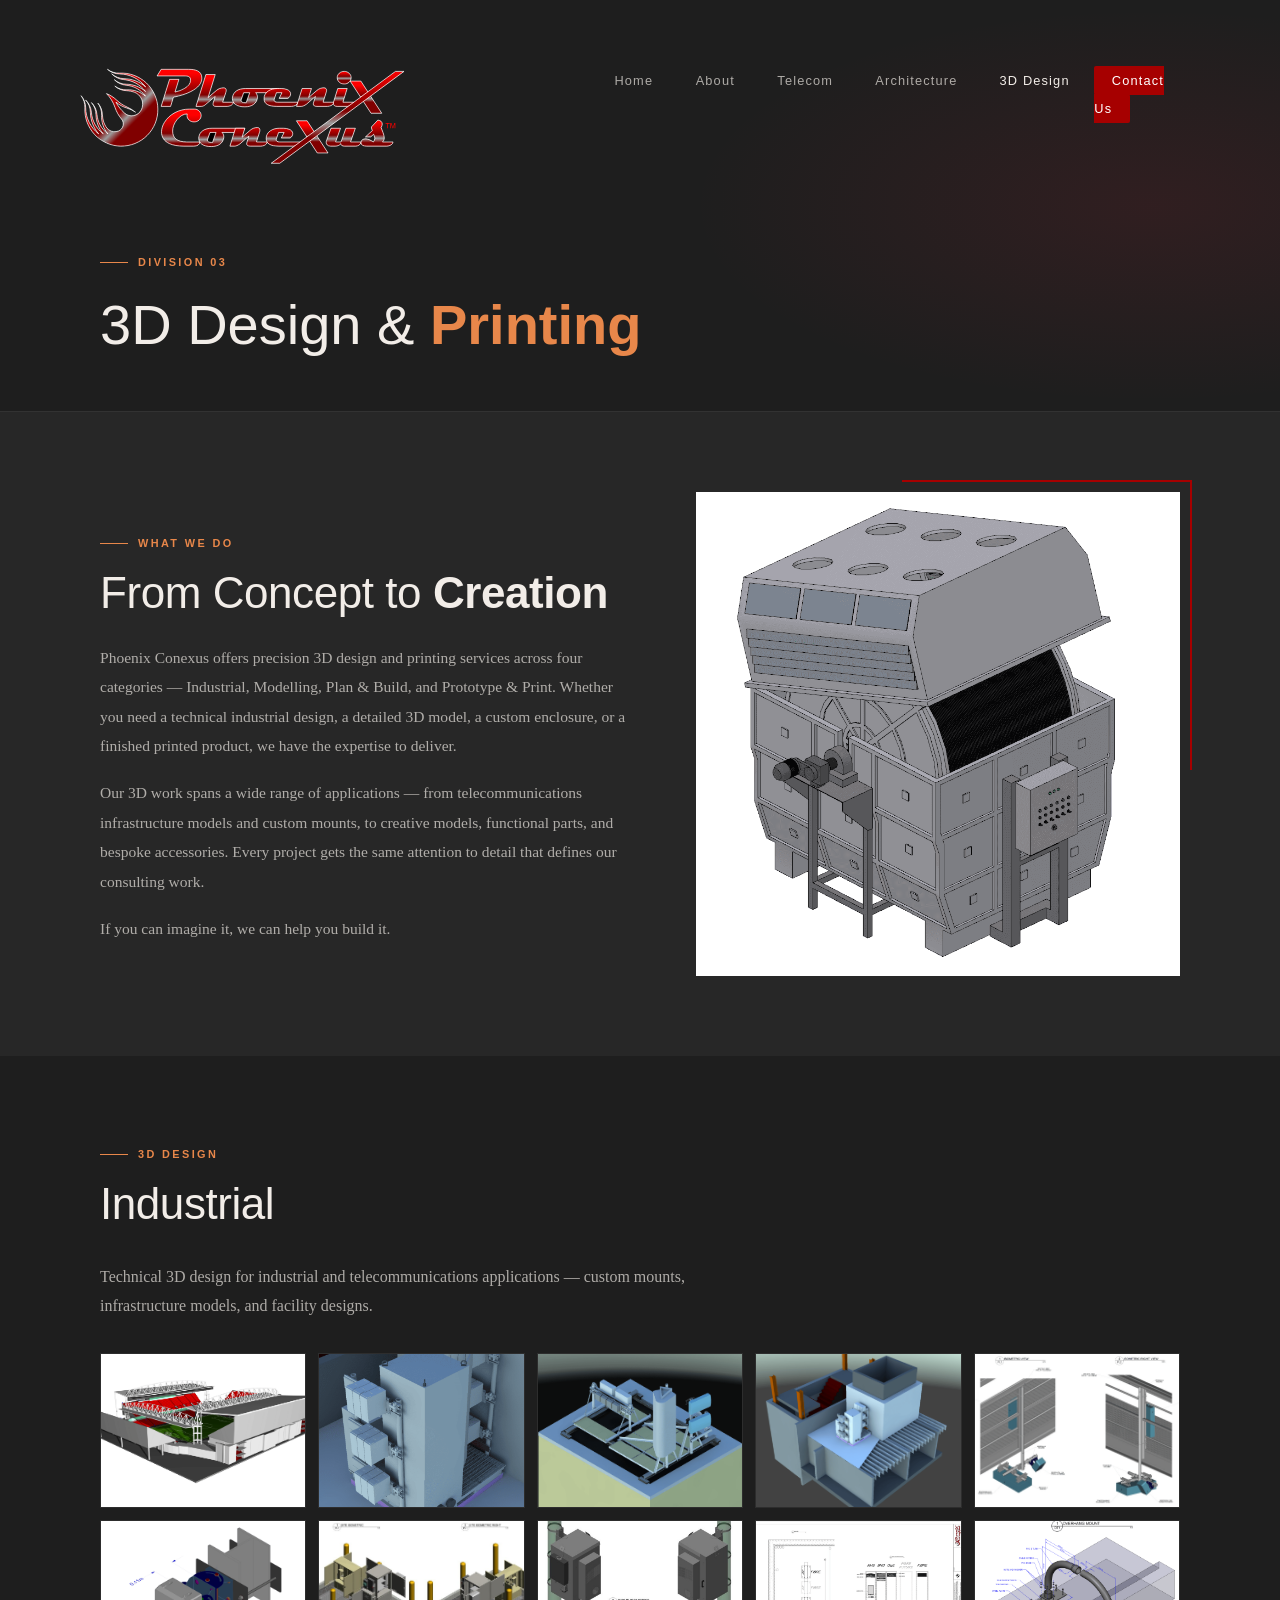
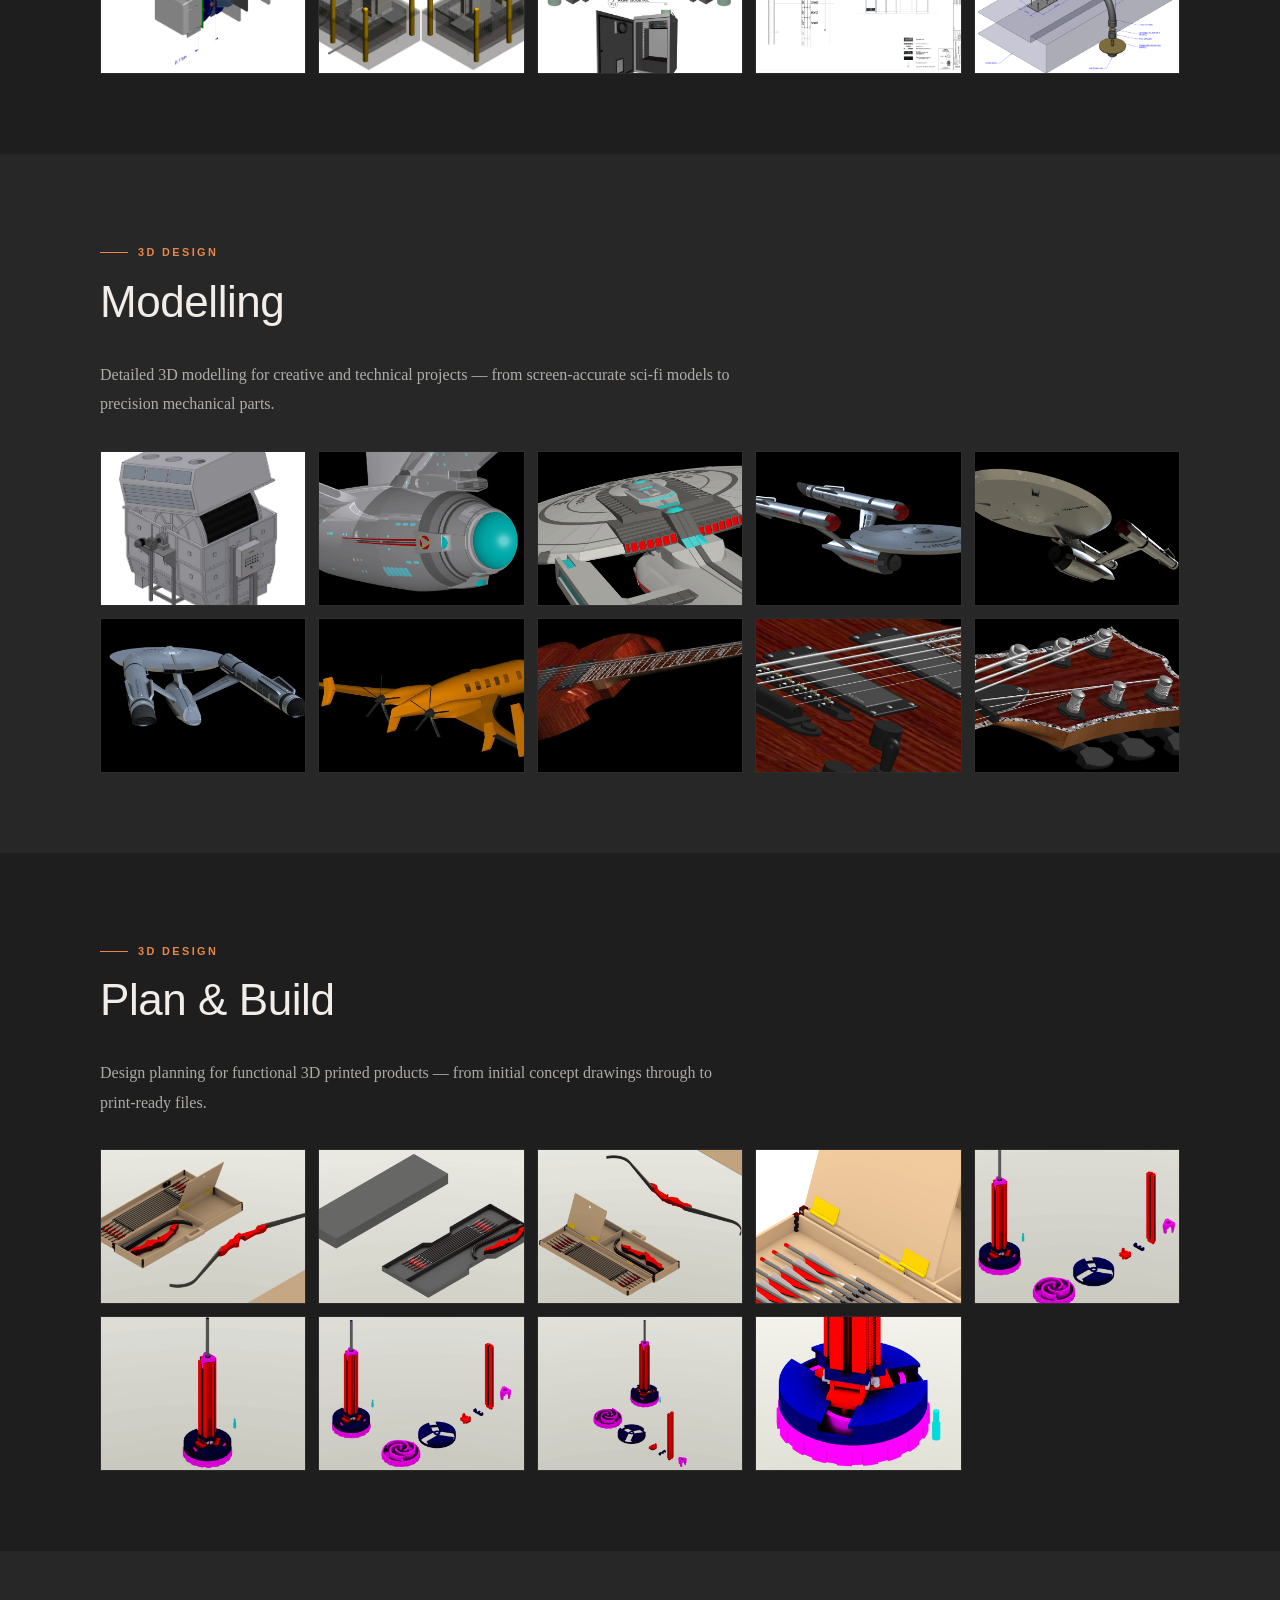
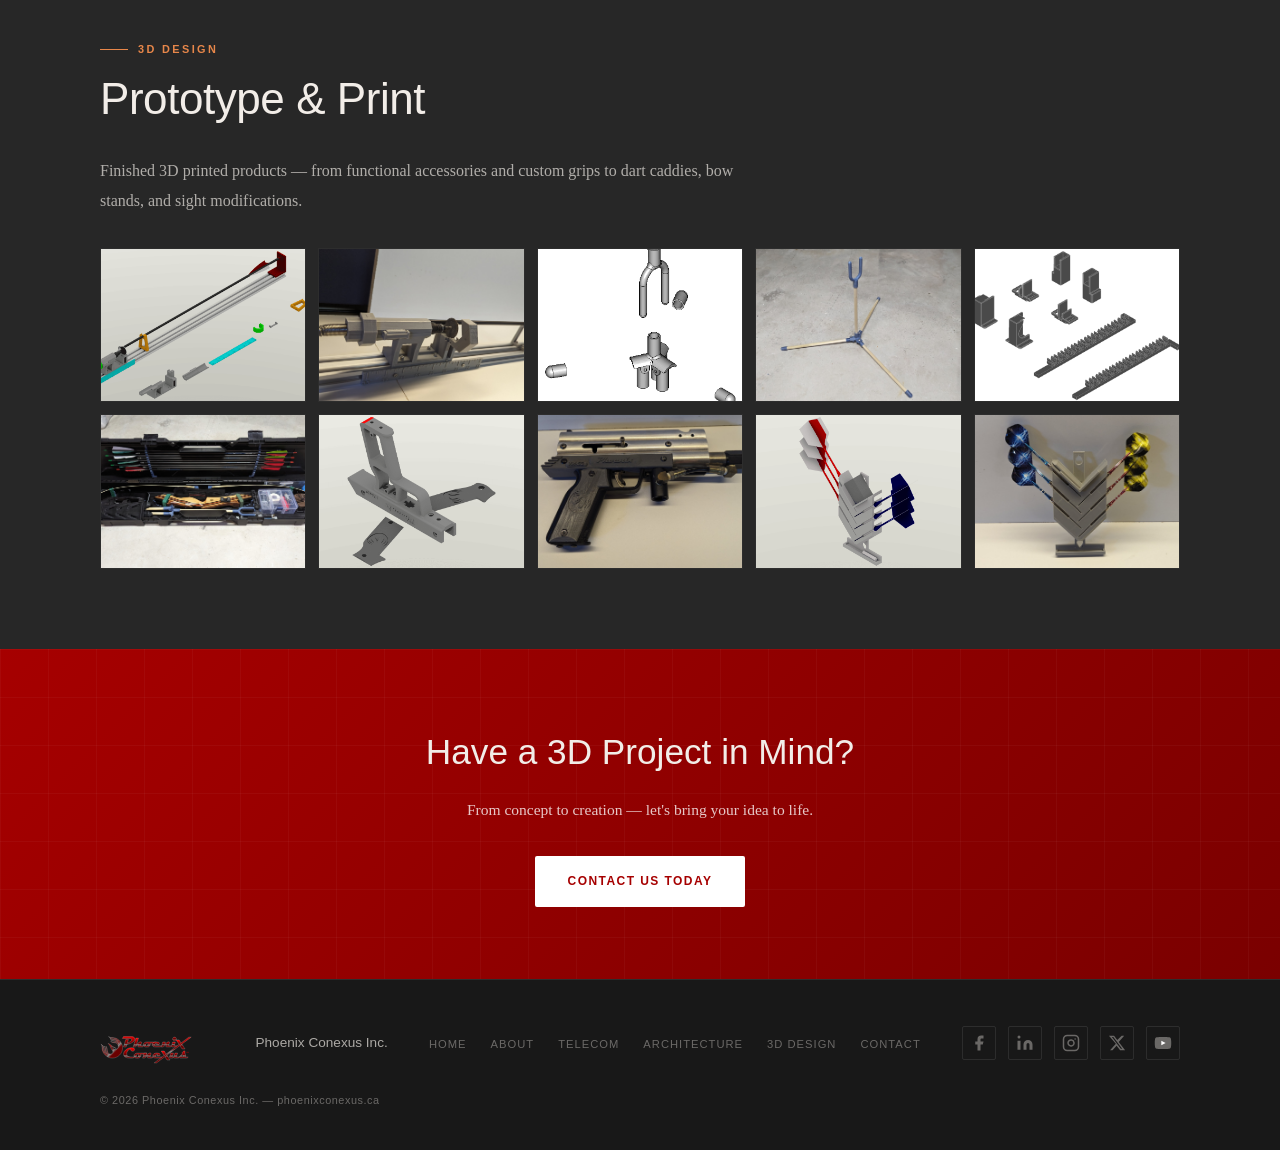
==== 3d-design.html @ 5aefd144 "Initial commit" ====
<!DOCTYPE html>
<html lang="en">
<head>
  <meta charset="UTF-8">
  <meta name="viewport" content="width=device-width, initial-scale=1.0">
  <title>3D Design &amp; Printing — Phoenix Conexus Inc.</title>
  <meta name="description" content="3D Design & Printing from Phoenix Conexus Inc. — Industrial design, modelling, plan & build, and prototype & print services.">
  <link rel="canonical" href="https://phoenixconexus.ca/3d-design.html">
  <!-- Open Graph -->
  <meta property="og:type"        content="website">
  <meta property="og:url"         content="https://phoenixconexus.ca/3d-design.html">
  <meta property="og:title"       content="3D Design & Printing — Phoenix Conexus Inc.">
  <meta property="og:description" content="3D Design & Printing from Phoenix Conexus Inc. — Industrial design, modelling, plan & build, and prototype & print services.">
  <meta property="og:image"       content="https://phoenixconexus.ca/Graphics/Home/3D%20Design_Title_Miranda.png">
  <meta property="og:site_name"   content="Phoenix Conexus Inc.">
  <!-- Twitter Card -->
  <meta name="twitter:card"        content="summary_large_image">
  <meta name="twitter:title"       content="3D Design & Printing — Phoenix Conexus Inc.">
  <meta name="twitter:description" content="3D Design & Printing from Phoenix Conexus Inc. — Industrial design, modelling, plan & build, and prototype & print services.">
  <meta name="twitter:image"       content="https://phoenixconexus.ca/Graphics/Home/3D%20Design_Title_Miranda.png">
  <meta name="robots" content="index, follow">
  <link rel="icon" type="image/png" href="Graphics/Favicon_PhoenixConexus.png">
  <link rel="preconnect" href="https://fonts.googleapis.com">
  <link rel="preconnect" href="https://fonts.gstatic.com" crossorigin>
  <link rel="preload" href="https://fonts.googleapis.com/css2?family=Montserrat:wght@300;400;500;600;700&family=Arvo:ital,wght@0,400;0,700;1,400&display=swap" as="style" onload="this.onload=null;this.rel="stylesheet"">
<noscript><link href="https://fonts.googleapis.com/css2?family=Montserrat:wght@300;400;500;600;700&family=Arvo:ital,wght@0,400;0,700;1,400&display=swap" rel="stylesheet"></noscript>
  <link rel="stylesheet" href="style.css">
  <style>
    /* Nav overrides */
    .nav-inner { padding: 0; max-width: 100%; margin: 0; padding-left: var(--pad); padding-right: var(--pad); overflow: visible; }
    .nav-brand { margin-right: auto; }
    .nav-brand img { height: 168px; filter: brightness(1.2); }
    #nav.scrolled .nav-brand img { height: 94px; }
    #nav.scrolled { height: 104px; }
    :root { --nav-h: 188px; }
    .nav-links { gap: 0.5rem; margin-left: auto; }
    .nav-links a { font-size: 0.8rem; padding: 0.5rem 1.1rem; letter-spacing: 0.09em; }
    .footer-brand img { height: 47px; }
  </style>
  <script async src="https://www.googletagmanager.com/gtag/js?id=G-WYHHS49H1V"></script>
  <script>window.dataLayer=window.dataLayer||[];function gtag(){dataLayer.push(arguments);}gtag('js',new Date());gtag('config','G-WYHHS49H1V');</script>
</head>
<body>

<nav id="nav">
  <div class="nav-inner">
    <a href="index.html" class="nav-brand">
      <img src="Graphics/Logo_PhoenixConexus.svg" alt="Phoenix Conexus Inc.">
    </a>
    <ul class="nav-links" id="navLinks">
      <li><a href="index.html">Home</a></li>
      <li><a href="about.html">About</a></li>
      <li><a href="telecom.html">Telecom</a></li>
      <li><a href="architecture.html">Architecture</a></li>
      <li><a href="3d-design.html" class="active">3D Design</a></li>
      <li class="cta"><a href="contact.html">Contact Us</a></li>
    </ul>
    <button class="nav-burger" id="burger" aria-label="Menu"><span></span><span></span><span></span></button>
  </div>
</nav>

<div class="page-header">
  <div class="page-header-inner">
    <div class="label">Division 03</div>
    <h1>3D Design &amp; <strong>Printing</strong></h1>
  </div>
</div>

<!-- INTRO -->
<section class="section">
  <div class="section-inner">
    <div class="about-grid">
      <div class="about-body reveal">
        <div class="label">What We Do</div>
        <h2 class="heading" style="margin-bottom:1.5rem;">From Concept to <strong>Creation</strong></h2>
        <p>Phoenix Conexus offers precision 3D design and printing services across four categories — Industrial, Modelling, Plan &amp; Build, and Prototype &amp; Print. Whether you need a technical industrial design, a detailed 3D model, a custom enclosure, or a finished printed product, we have the expertise to deliver.</p>
        <p>Our 3D work spans a wide range of applications — from telecommunications infrastructure models and custom mounts, to creative models, functional parts, and bespoke accessories. Every project gets the same attention to detail that defines our consulting work.</p>
        <p>If you can imagine it, we can help you build it.</p>
      </div>
      <div class="about-img reveal">
        <div class="img-frame" style="aspect-ratio:1/1;">
          <img src="Graphics/Home/3D Design_Title_Miranda.png" alt="3D modelling showcase">
        </div>
      </div>
    </div>
  </div>
</section>

<!-- INDUSTRIAL -->
<section class="section section-alt">
  <div class="section-inner">
    <div class="label reveal">3D Design</div>
    <h2 class="heading reveal" style="margin-bottom:2rem;">Industrial</h2>
    <p class="lead reveal" style="margin-bottom:2rem;">Technical 3D design for industrial and telecommunications applications — custom mounts, infrastructure models, and facility designs.</p>
    <div class="gallery-section reveal">
      <div class="img-grid img-grid-5">
        <div class="img-frame"><img src="Graphics/3D Design/Industial/3D Design_Industrial_BMO-3D-001.png" alt="BMO 3D industrial"></div>
        <div class="img-frame"><img src="Graphics/3D Design/Industial/3D Design_Industrial_BMO-Rack.png" alt="BMO rack design"></div>
        <div class="img-frame"><img src="Graphics/3D Design/Industial/3D Design_Industrial_BMO-Roof2a-png.png" alt="BMO roof design"></div>
        <div class="img-frame"><img src="Graphics/3D Design/Industial/3D Design_Industrial_BMO-Stairs2-png.png" alt="BMO stairs design"></div>
        <div class="img-frame"><img src="Graphics/3D Design/Industial/3D Design_Industrial_Rogers-BMO-Catwalk-T.png" alt="Rogers BMO catwalk"></div>
        <div class="img-frame"><img src="Graphics/3D Design/Industial/3D Design_Industrial_Custom-Mount-Assembl.png" alt="Custom mount assembly"></div>
        <div class="img-frame"><img src="Graphics/3D Design/Industial/3D Design_Industrial_GLXY-PON_Node_002.jpg" alt="Galaxy PON node"></div>
        <div class="img-frame"><img src="Graphics/3D Design/Industial/3D Design_Industrial_SE41-20-SPEC2D-20161117_002.jpg" alt="SE41 spec drawing"></div>
        <div class="img-frame"><img src="Graphics/3D Design/Industial/3D Design_Industrial_CalabogiePeaks-20190.png" alt="Calabogie Peaks design"></div>
        <div class="img-frame"><img src="Graphics/3D Design/Industial/3D Design_Industrial_YOW-Ottawa-DT-030220.png" alt="YOW Ottawa design"></div>
      </div>
    </div>
  </div>
</section>

<!-- MODELLING -->
<section class="section">
  <div class="section-inner">
    <div class="label reveal">3D Design</div>
    <h2 class="heading reveal" style="margin-bottom:2rem;">Modelling</h2>
    <p class="lead reveal" style="margin-bottom:2rem;">Detailed 3D modelling for creative and technical projects — from screen-accurate sci-fi models to precision mechanical parts.</p>
    <div class="gallery-section reveal">
      <div class="img-grid img-grid-5">
        <div class="img-frame"><img src="Graphics/3D Design/Modelling/3D Design_Modelling_Miranda-png.png" alt="Miranda class model"></div>
        <div class="img-frame"><img src="Graphics/3D Design/Modelling/3D Design_Modelling_NCC-1701-A-3D-10-jpg.png" alt="NCC-1701-A model"></div>
        <div class="img-frame"><img src="Graphics/3D Design/Modelling/3D Design_Modelling_NCC-1701-F3Da-8-jpg.png" alt="NCC-1701 model"></div>
        <div class="img-frame"><img src="Graphics/3D Design/Modelling/3D Design_Modelling_Enterprise Disc1.png" alt="Enterprise disc section 1"></div>
        <div class="img-frame"><img src="Graphics/3D Design/Modelling/3D Design_Modelling_Enterprise Disc2.png" alt="Enterprise disc section 2"></div>
        <div class="img-frame"><img src="Graphics/3D Design/Modelling/3D Design_Modelling_Enterprise Disc3.png" alt="Enterprise disc section 3"></div>
        <div class="img-frame"><img src="Graphics/3D Design/Modelling/3D Design_Modelling_9965.JPG" alt="3D modelling work"></div>
        <div class="img-frame"><img src="Graphics/3D Design/Modelling/3D Design_Modelling_9969.jpg" alt="3D modelling detail"></div>
        <div class="img-frame"><img src="Graphics/3D Design/Modelling/3D Design_Modelling_9970.JPG" alt="3D model finished"></div>
        <div class="img-frame"><img src="Graphics/3D Design/Modelling/3D Design_Modelling_9972.JPG" alt="3D model assembly"></div>
      </div>
    </div>
  </div>
</section>

<!-- PLAN AND BUILD -->
<section class="section section-alt">
  <div class="section-inner">
    <div class="label reveal">3D Design</div>
    <h2 class="heading reveal" style="margin-bottom:2rem;">Plan &amp; Build</h2>
    <p class="lead reveal" style="margin-bottom:2rem;">Design planning for functional 3D printed products — from initial concept drawings through to print-ready files.</p>
    <div class="gallery-section reveal">
      <div class="img-grid img-grid-5">
        <div class="img-frame"><img src="Graphics/3D Design/Plan and Build/3D_Plan and Build_Custom-Case2-png.png" alt="Custom case plan 2"></div>
        <div class="img-frame"><img src="Graphics/3D Design/Plan and Build/3D_Plan and Build_Custom-Case3-png.png" alt="Custom case plan 3"></div>
        <div class="img-frame"><img src="Graphics/3D Design/Plan and Build/3D_Plan and Build_Custom-Case4-png.png" alt="Custom case plan 4"></div>
        <div class="img-frame"><img src="Graphics/3D Design/Plan and Build/3D_Plan and Build_Custom Case5.png" alt="Custom case plan 5"></div>
        <div class="img-frame"><img src="Graphics/3D Design/Plan and Build/3D_Plan and Build_external-file-edited.png" alt="External file design"></div>
        <div class="img-frame"><img src="Graphics/3D Design/Plan and Build/3D_Plan and Build_Fletching-Jig1-png.png" alt="Fletching jig plan 1"></div>
        <div class="img-frame"><img src="Graphics/3D Design/Plan and Build/3D_Plan and Build_Fletching-Jig2-png.png" alt="Fletching jig plan 2"></div>
        <div class="img-frame"><img src="Graphics/3D Design/Plan and Build/3D_Plan and Build_Fletching-Jig3-png.png" alt="Fletching jig plan 3"></div>
        <div class="img-frame"><img src="Graphics/3D Design/Plan and Build/3D_Plan and Build_Fletching-Jig4-png.png" alt="Fletching jig plan 4"></div>
      </div>
    </div>
  </div>
</section>

<!-- PROTOTYPE AND PRINT -->
<section class="section">
  <div class="section-inner">
    <div class="label reveal">3D Design</div>
    <h2 class="heading reveal" style="margin-bottom:2rem;">Prototype &amp; Print</h2>
    <p class="lead reveal" style="margin-bottom:2rem;">Finished 3D printed products — from functional accessories and custom grips to dart caddies, bow stands, and sight modifications.</p>
    <div class="gallery-section reveal">
      <div class="img-grid img-grid-5">
        <div class="img-frame"><img src="Graphics/3D Design/Prototype and Print/3D_Prototype and Print_Arrow Cutter2.png" alt="Arrow cutter design"></div>
        <div class="img-frame"><img src="Graphics/3D Design/Prototype and Print/3D_Prototype and Print_Arrow Cutter3.jpg" alt="Arrow cutter print"></div>
        <div class="img-frame"><img src="Graphics/3D Design/Prototype and Print/3D_Prototype and Print_Bow Stand1.png" alt="Bow stand design"></div>
        <div class="img-frame"><img src="Graphics/3D Design/Prototype and Print/3D_Prototype and Print_Bow Stand5.jpg" alt="Bow stand finished"></div>
        <div class="img-frame"><img src="Graphics/3D Design/Prototype and Print/3D_Prototype and Print_Custom Case1.png" alt="Custom case design"></div>
        <div class="img-frame"><img src="Graphics/3D Design/Prototype and Print/3D_Prototype and Print_Custom Case11.jpg" alt="Custom case finished"></div>
        <div class="img-frame"><img src="Graphics/3D Design/Prototype and Print/3D_Prototype and Print_Custom Grip1.png" alt="Custom grip design"></div>
        <div class="img-frame"><img src="Graphics/3D Design/Prototype and Print/3D_Prototype and Print_Custom Grip8.jpg" alt="Custom grip finished"></div>
        <div class="img-frame"><img src="Graphics/3D Design/Prototype and Print/3D_Prototype and Print_Dart Caddie1.png" alt="Dart caddie design"></div>
        <div class="img-frame"><img src="Graphics/3D Design/Prototype and Print/3D_Prototype and Print_Dart Caddie7.jpg" alt="Dart caddie finished"></div>
      </div>
    </div>
  </div>
</section>

<div class="cta-band">
  <div class="cta-band-inner">
    <h2>Have a 3D Project in Mind?</h2>
    <p>From concept to creation — let's bring your idea to life.</p>
    <a href="contact.html" class="btn btn-white">Contact Us Today</a>
  </div>
</div>

<!-- LIGHTBOX -->
<div id="lightbox" style="display:none;position:fixed;inset:0;z-index:900;background:rgba(0,0,0,0.92);align-items:center;justify-content:center;padding:1rem;">
  <button id="lb-close" aria-label="Close" style="position:fixed;top:1.25rem;right:1.5rem;background:none;border:none;color:#f2ede8;font-size:2.2rem;cursor:pointer;line-height:1;opacity:0.7;z-index:910;">&times;</button>
  <button id="lb-prev" aria-label="Previous" style="position:fixed;top:50%;left:1.25rem;transform:translateY(-50%);background:rgba(39,39,39,0.85);border:1px solid rgba(255,255,255,0.09);color:#f2ede8;font-size:1.4rem;width:48px;height:48px;display:flex;align-items:center;justify-content:center;cursor:pointer;border-radius:2px;z-index:910;">&#10094;</button>
  <div style="max-width:min(90vw,1100px);max-height:85vh;display:flex;align-items:center;justify-content:center;">
    <img id="lb-img" src="" alt="" style="max-width:100%;max-height:85vh;object-fit:contain;border:1px solid rgba(255,255,255,0.09);display:block;">
  </div>
  <button id="lb-next" aria-label="Next" style="position:fixed;top:50%;right:1.25rem;transform:translateY(-50%);background:rgba(39,39,39,0.85);border:1px solid rgba(255,255,255,0.09);color:#f2ede8;font-size:1.4rem;width:48px;height:48px;display:flex;align-items:center;justify-content:center;cursor:pointer;border-radius:2px;z-index:910;">&#10095;</button>
  <div id="lb-caption" style="position:fixed;bottom:1.25rem;left:50%;transform:translateX(-50%);font-family:'Montserrat',sans-serif;font-size:0.72rem;letter-spacing:0.1em;color:rgba(242,237,232,0.68);white-space:nowrap;z-index:910;"></div>
</div>

<footer>
  <div class="footer-inner">
    <div class="footer-brand">
      <img src="Graphics/Logo_PhoenixConexus.svg" alt="Phoenix Conexus Inc.">
      <span>Phoenix Conexus Inc.</span>
    </div>
    <ul class="footer-nav">
      <li><a href="index.html">Home</a></li>
      <li><a href="about.html">About</a></li>
      <li><a href="telecom.html">Telecom</a></li>
      <li><a href="architecture.html">Architecture</a></li>
      <li><a href="3d-design.html">3D Design</a></li>
      <li><a href="contact.html">Contact</a></li>
    </ul>
    <div class="footer-social">
      <a href="https://www.facebook.com/phoenixconexus" target="_blank" rel="noopener" aria-label="Facebook">
        <svg xmlns="http://www.w3.org/2000/svg" width="18" height="18" viewBox="0 0 24 24" fill="currentColor"><path d="M18 2h-3a5 5 0 0 0-5 5v3H7v4h3v8h4v-8h3l1-4h-4V7a1 1 0 0 1 1-1h3z"/></svg>
      </a>
      <a href="https://www.linkedin.com/showcase/phoenix-conexus-inc" target="_blank" rel="noopener" aria-label="LinkedIn">
        <svg xmlns="http://www.w3.org/2000/svg" width="18" height="18" viewBox="0 0 24 24" fill="currentColor"><path d="M16 8a6 6 0 0 1 6 6v7h-4v-7a2 2 0 0 0-2-2 2 2 0 0 0-2 2v7h-4v-7a6 6 0 0 1 6-6zM2 9h4v12H2z"/><circle cx="4" cy="4" r="2"/></svg>
      </a>
      <a href="https://www.instagram.com/pci.phnx/" target="_blank" rel="noopener" aria-label="Instagram">
        <svg xmlns="http://www.w3.org/2000/svg" width="18" height="18" viewBox="0 0 24 24" fill="none" stroke="currentColor" stroke-width="2" stroke-linecap="round" stroke-linejoin="round"><rect x="2" y="2" width="20" height="20" rx="5" ry="5"/><path d="M16 11.37A4 4 0 1 1 12.63 8 4 4 0 0 1 16 11.37z"/><line x1="17.5" y1="6.5" x2="17.51" y2="6.5"/></svg>
      </a>
      <a href="https://x.com/gtan2589" target="_blank" rel="noopener" aria-label="X">
        <svg xmlns="http://www.w3.org/2000/svg" width="18" height="18" viewBox="0 0 24 24" fill="currentColor"><path d="M18.244 2.25h3.308l-7.227 8.26 8.502 11.24H16.17l-4.714-6.231-5.401 6.231H2.744l7.73-8.835L1.254 2.25H8.08l4.259 5.632L18.244 2.25zm-1.161 17.52h1.833L7.084 4.126H5.117L17.083 19.77z"/></svg>
      </a>
      <a href="https://www.youtube.com/user/PhoenixProEntInc" target="_blank" rel="noopener" aria-label="YouTube">
        <svg xmlns="http://www.w3.org/2000/svg" width="18" height="18" viewBox="0 0 24 24" fill="currentColor"><path d="M22.54 6.42a2.78 2.78 0 0 0-1.95-1.96C18.88 4 12 4 12 4s-6.88 0-8.59.46a2.78 2.78 0 0 0-1.95 1.96A29 29 0 0 0 1 12a29 29 0 0 0 .46 5.58A2.78 2.78 0 0 0 3.41 19.6C5.12 20 12 20 12 20s6.88 0 8.59-.46a2.78 2.78 0 0 0 1.95-1.96A29 29 0 0 0 23 12a29 29 0 0 0-.46-5.58z"/><polygon points="9.75 15.02 15.5 12 9.75 8.98 9.75 15.02" fill="white"/></svg>
      </a>
    </div>
    <p class="footer-copy">© 2026 Phoenix Conexus Inc. — phoenixconexus.ca</p>
  </div>
</footer>

<script>
  const nav = document.getElementById('nav');
  window.addEventListener('scroll', () => nav.classList.toggle('scrolled', scrollY > 40), {passive:true});
  document.getElementById('burger').addEventListener('click', () => document.getElementById('navLinks').classList.toggle('open'));
  const io = new IntersectionObserver((entries) => {
    entries.forEach((e,i) => { if(e.isIntersecting){ setTimeout(()=>e.target.classList.add('in'), i*70); io.unobserve(e.target); }});
  }, {threshold:0.08});
  document.querySelectorAll('.reveal').forEach(el => io.observe(el));
  /* LIGHTBOX */
  (function () {
    const lb      = document.getElementById('lightbox');
    const lbImg   = document.getElementById('lb-img');
    const lbCap   = document.getElementById('lb-caption');
    const lbClose = document.getElementById('lb-close');
    const lbPrev  = document.getElementById('lb-prev');
    const lbNext  = document.getElementById('lb-next');
    let images = [], idx = 0;
    function open(sectionEl, clickedIdx) {
      images = Array.from(sectionEl.querySelectorAll('.img-frame img')).map(i => ({src:i.src, alt:i.alt||''}));
      idx = clickedIdx; render();
      lb.style.display = 'flex'; document.body.style.overflow = 'hidden';
    }
    function close() { lb.style.display = 'none'; document.body.style.overflow = ''; lbImg.src = ''; }
    function render() {
      lbImg.src = images[idx].src; lbImg.alt = images[idx].alt;
      lbCap.textContent = (images[idx].alt ? images[idx].alt + '  —  ' : '') + (idx+1) + ' / ' + images.length;
    }
    function step(dir) { idx = (idx + dir + images.length) % images.length; render(); }
    document.querySelectorAll('.gallery-section').forEach(section => {
      section.querySelectorAll('.img-frame').forEach((frame, i) => {
        frame.style.cursor = 'pointer';
        frame.addEventListener('click', () => open(section, i));
      });
    });
    lbClose.addEventListener('click', close);
    lbPrev.addEventListener('click', () => step(-1));
    lbNext.addEventListener('click', () => step(1));
    lb.addEventListener('click', e => { if (e.target === lb) close(); });
    document.addEventListener('keydown', e => {
      if (lb.style.display !== 'flex') return;
      if (e.key === 'Escape') close();
      if (e.key === 'ArrowLeft') step(-1);
      if (e.key === 'ArrowRight') step(1);
    });
  })();
</script>
</body>
</html>
---- style.css ----
/* ═══════════════════════════════════════════════
   Phoenix Conexus Inc. — Shared Stylesheet v2
   Montserrat + Arvo | Dark industrial, refined
═══════════════════════════════════════════════ */

:root {
  --bg:        #272727;
  --bg-dark:   #1e1e1e;
  --bg-card:   #2f2f2f;
  --bg-deep:   #181818;
  --red:       #a60000;
  --red-dark:  #7a0000;
  --orange:    #e8874a;
  --text:      #f2ede8;
  --muted:     rgba(242,237,232,0.68);
  --subtle:    rgba(242,237,232,0.38);
  --border:    rgba(255,255,255,0.09);
  --nav-h:     188px;
  --max-w:     1080px;
  --pad:       6%;
}

*, *::before, *::after { box-sizing: border-box; margin: 0; padding: 0; }
html { scroll-behavior: smooth; }

body {
  background: var(--bg);
  color: var(--text);
  font-family: 'Arvo', Georgia, serif;
  font-size: 16px;
  line-height: 1.75;
  overflow-x: hidden;
  -webkit-font-smoothing: antialiased;
}

img { display: block; max-width: 100%; }
a   { text-decoration: none; color: inherit; }

/* ── TYPOGRAPHY ── */
.label {
  display: inline-flex;
  align-items: center;
  gap: 10px;
  font-family: 'Montserrat', sans-serif;
  font-size: 0.68rem;
  font-weight: 600;
  letter-spacing: 0.22em;
  text-transform: uppercase;
  color: var(--orange);
  margin-bottom: 0.85rem;
}
.label::before { content:''; width:28px; height:1px; background:var(--orange); flex-shrink:0; }

.heading {
  font-family: 'Montserrat', sans-serif;
  font-size: clamp(1.75rem, 3.5vw, 2.75rem);
  font-weight: 300;
  line-height: 1.18;
  letter-spacing: -0.01em;
}
.heading strong { font-weight: 700; }

.lead { font-size: 1rem; color: var(--muted); line-height: 1.85; max-width: 640px; }

/* ── BUTTONS ── */
.btn {
  display: inline-flex;
  align-items: center;
  gap: 8px;
  font-family: 'Montserrat', sans-serif;
  font-size: 0.75rem;
  font-weight: 600;
  letter-spacing: 0.12em;
  text-transform: uppercase;
  padding: 0.82rem 1.9rem;
  border-radius: 2px;
  transition: all 0.22s ease;
  cursor: pointer;
  border: 2px solid transparent;
  white-space: nowrap;
}
.btn-red   { background:var(--red);  color:#fff; border-color:var(--red); }
.btn-red:hover { background:transparent; color:var(--red); }
.btn-ghost { background:transparent; color:var(--text); border-color:rgba(255,255,255,0.28); }
.btn-ghost:hover { border-color:var(--orange); color:var(--orange); }
.btn-white { background:#fff; color:var(--red); border-color:#fff; }
.btn-white:hover { background:transparent; color:#fff; }

/* ── NAV ── */
#nav {
  position: fixed;
  top:0; left:0; right:0;
  height: var(--nav-h);
  z-index: 300;
  transition: height 0.35s, background 0.35s, box-shadow 0.35s;
}
#nav.scrolled {
  height: 104px;
  background: rgba(24,24,24,0.97);
  backdrop-filter: blur(14px);
  box-shadow: 0 1px 0 var(--border), 0 4px 28px rgba(0,0,0,0.35);
}
.nav-inner {
  height: 100%;
  max-width: 100%;
  margin: 0;
  padding: 0 var(--pad);
  display: flex;
  align-items: center;
  justify-content: space-between;
  overflow: visible;
}
.nav-brand { display:flex; align-items:center; gap:11px; color:var(--text); flex-shrink:0; margin-right:auto; }
.nav-brand img { height:168px; width:auto; object-fit:contain; transition:height 0.35s; filter:brightness(1.2); }
#nav.scrolled .nav-brand img { height:94px; }
.nav-brand-name {
  font-family: 'Montserrat', sans-serif;
  font-size: 1rem;
  font-weight: 400;
  letter-spacing: 0.03em;
  line-height: 1.25;
}
.nav-brand-name em {
  display: block;
  font-style: normal;
  font-size: 0.65rem;
  letter-spacing: 0.14em;
  color: var(--muted);
  text-transform: uppercase;
}
.nav-links { display:flex; align-items:center; list-style:none; gap:0.5rem; margin-left:auto; }
.nav-links a {
  font-family: 'Montserrat', sans-serif;
  font-size: 0.8rem;
  font-weight: 500;
  letter-spacing: 0.09em;
  padding: 0.5rem 1.1rem;
  color: var(--muted);
  border-radius: 2px;
  transition: color 0.2s;
  position: relative;
}
.nav-links a::after {
  content:'';
  position:absolute;
  bottom:-2px; left:0.85rem; right:0.85rem;
  height:1px;
  background:var(--orange);
  transform:scaleX(0);
  transition:transform 0.2s;
}
.nav-links a:hover,
.nav-links a.active { color:var(--text); }
.nav-links a.active::after,
.nav-links a:hover::after { transform:scaleX(1); }
.nav-links li.cta a { background:var(--red); color:#fff; padding:0.45rem 1.1rem; }
.nav-links li.cta a::after { display:none; }
.nav-links li.cta a:hover { background:var(--red-dark); }
.nav-burger { display:none; flex-direction:column; gap:5px; cursor:pointer; background:none; border:none; padding:5px; }
.nav-burger span { display:block; width:22px; height:2px; background:var(--text); border-radius:1px; transition:all 0.3s; }

/* ── PAGE HEADER ── */
.page-header {
  padding: calc(var(--nav-h) + 56px) var(--pad) 56px;
  background: var(--bg-dark);
  border-bottom: 1px solid var(--border);
  position: relative;
  overflow: hidden;
}
.page-header::before {
  content:'';
  position:absolute; inset:0;
  background:radial-gradient(ellipse 60% 80% at 90% 50%, rgba(211,32,52,0.1) 0%, transparent 60%);
}
.page-header-inner { max-width:var(--max-w); margin:0 auto; position:relative; }
.page-header h1 {
  font-family: 'Montserrat', sans-serif;
  font-size: clamp(2rem, 5vw, 3.5rem);
  font-weight: 300;
  line-height: 1.1;
  margin-top: 0.5rem;
}
.page-header h1 strong { font-weight:700; color:var(--orange); }

/* ── SECTIONS ── */
.section { padding:80px var(--pad); }
.section-inner { max-width:var(--max-w); margin:0 auto; }
.section-alt  { background:var(--bg-dark); }
.section-deep { background:var(--bg-deep); }

/* ── BELIEFS ── */
.beliefs-grid {
  display: grid;
  grid-template-columns: 1fr 1fr;
  border: 1px solid var(--border);
  margin-bottom: 0;
}
.belief {
  padding: 1.1rem 1.75rem;
  border-right: 1px solid var(--border);
  border-bottom: 1px solid var(--border);
  font-size: 0.92rem;
  color: var(--muted);
  line-height: 1.65;
  border-left: 3px solid transparent;
  transition: background 0.2s, border-left-color 0.2s;
}
.belief:nth-child(even) { border-right:none; }
.belief:nth-last-child(-n+2) { border-bottom:none; }
.belief:hover { background:rgba(255,255,255,0.025); border-left-color:var(--red); }
.belief strong { color:var(--text); }
.belief-tagline {
  margin-top: 1.25rem;
  padding: 1.1rem 1.75rem;
  border-left: 4px solid var(--red);
  background: rgba(211,32,52,0.06);
  font-family: 'Montserrat', sans-serif;
  font-size: 1rem;
  font-weight: 400;
  color: var(--orange);
}

/* ── SERVICE / DIVISION CARDS ── */
.services-grid { display:grid; grid-template-columns:repeat(3,1fr); gap:1.25rem; margin-top:2.5rem; }
.scard {
  display:block;
  background:var(--bg-card);
  border:1px solid var(--border);
  color:var(--text);
  transition:border-color 0.25s, transform 0.25s;
  position:relative;
  overflow:hidden;
}
.scard::after {
  content:'';
  position:absolute;
  bottom:0; left:0; right:0;
  height:2px;
  background:linear-gradient(90deg, var(--red), var(--orange));
  transform:scaleX(0);
  transform-origin:left;
  transition:transform 0.3s;
}
.scard:hover { border-color:rgba(211,32,52,0.3); transform:translateY(-4px); }
.scard:hover::after { transform:scaleX(1); }
.scard-img { aspect-ratio:16/9; overflow:hidden; background:var(--bg-deep); }
.scard-img img { width:100%; height:100%; object-fit:cover; transition:transform 0.4s; }
.scard:hover .scard-img img { transform:scale(1.04); }
.scard-body { padding:1.75rem 1.75rem 1.5rem; }
.scard-num { font-family:'Montserrat',sans-serif; font-size:0.62rem; font-weight:700; letter-spacing:0.22em; color:var(--red); margin-bottom:0.6rem; }
.scard-title { font-family:'Montserrat',sans-serif; font-size:1.05rem; font-weight:600; margin-bottom:0.6rem; }
.scard-desc { font-size:0.87rem; color:var(--muted); line-height:1.8; margin-bottom:1.25rem; }
.scard-link { font-family:'Montserrat',sans-serif; font-size:0.7rem; font-weight:600; letter-spacing:0.12em; text-transform:uppercase; color:var(--orange); display:inline-flex; align-items:center; gap:5px; transition:gap 0.2s; }
.scard:hover .scard-link { gap:9px; }

/* ── GALLERY SECTION ── */
.gallery-section { margin-bottom:3.5rem; }
.gallery-section:last-child { margin-bottom:0; }
.gallery-label {
  font-family: 'Montserrat', sans-serif;
  font-size: 0.78rem;
  font-weight: 600;
  letter-spacing: 0.14em;
  text-transform: uppercase;
  color: var(--text);
  padding-bottom: 0.85rem;
  border-bottom: 1px solid var(--border);
  margin-bottom: 1.25rem;
  display: flex;
  align-items: center;
  gap: 12px;
}
.gallery-label::before { content:''; width:20px; height:2px; background:var(--red); flex-shrink:0; }

.img-grid { display:grid; gap:0.75rem; }
.img-grid-2 { grid-template-columns:repeat(2,1fr); }
.img-grid-3 { grid-template-columns:repeat(3,1fr); }
.img-grid-4 { grid-template-columns:repeat(4,1fr); }
.img-grid-5 { grid-template-columns:repeat(5,1fr); }

.img-frame {
  overflow:hidden;
  background:var(--bg-deep);
  border:1px solid var(--border);
  aspect-ratio:4/3;
}
.img-frame.sq  { aspect-ratio:1/1; }
.img-frame.wd  { aspect-ratio:16/9; }
.img-frame.tal { aspect-ratio:3/4; }
.img-frame img { width:100%; height:100%; object-fit:cover; transition:transform 0.4s ease; }
.img-frame:hover img { transform:scale(1.05); }

/* ── TESTIMONIALS ── */
.tgrid { display:grid; grid-template-columns:repeat(2,1fr); gap:1.1rem; margin-top:2.5rem; }
.tcard { background:var(--bg-card); border:1px solid var(--border); padding:1.75rem 1.75rem 1.5rem; position:relative; }
.tcard-mark { position:absolute; top:1rem; right:1.5rem; font-family:Georgia,serif; font-size:3.5rem; line-height:1; color:var(--red); opacity:0.22; pointer-events:none; }
.tcard-body { font-size:0.88rem; color:var(--muted); line-height:1.85; font-style:italic; margin-bottom:1.25rem; }
.tcard-author { font-family:'Montserrat',sans-serif; font-size:0.7rem; font-weight:700; letter-spacing:0.12em; text-transform:uppercase; color:var(--orange); }

/* ── CLIENT LOGOS ── */
.logo-strip {
  display: flex;
  flex-wrap: wrap;
  gap: 1rem;
  align-items: center;
  justify-content: center;
  margin-top: 3rem;
  padding-top: 2.5rem;
  border-top: 1px solid var(--border);
}
.logo-strip img {
  height: 36px;
  width: auto;
  object-fit: contain;
  opacity: 0.75;
  transition: opacity 0.2s;
}
.logo-strip img:hover { opacity: 1; }

/* ── ABOUT GRID ── */
.about-grid { display:grid; grid-template-columns:1.1fr 1fr; gap:4rem; align-items:center; }
.about-body p { font-size:0.97rem; color:var(--muted); line-height:1.9; margin-bottom:1.1rem; }
.about-body p:last-child { margin-bottom:0; }
.about-body strong { color:var(--text); }
.stat-row { display:flex; gap:2.5rem; margin-top:2.5rem; padding-top:2rem; border-top:1px solid var(--border); flex-wrap:wrap; }
.stat-num { font-family:'Montserrat',sans-serif; font-size:2.2rem; font-weight:700; color:var(--red); line-height:1; }
.stat-lbl { font-family:'Montserrat',sans-serif; font-size:0.68rem; font-weight:500; letter-spacing:0.12em; text-transform:uppercase; color:var(--muted); margin-top:0.3rem; }
.about-img { position:relative; }
.about-img .img-frame { border:none; }
.about-img::before { content:''; position:absolute; top:-12px; right:-12px; width:60%; height:60%; border-top:2px solid var(--red); border-right:2px solid var(--red); pointer-events:none; z-index:1; }

/* ── CTA BAND ── */
.cta-band { padding:72px var(--pad); background:linear-gradient(135deg, var(--red) 0%, var(--red-dark) 100%); text-align:center; position:relative; overflow:hidden; }
.cta-band::before { content:''; position:absolute; inset:0; background-image:linear-gradient(rgba(255,255,255,0.035) 1px, transparent 1px),linear-gradient(90deg, rgba(255,255,255,0.035) 1px, transparent 1px); background-size:48px 48px; }
.cta-band-inner { position:relative; max-width:560px; margin:0 auto; }
.cta-band h2 { font-family:'Montserrat',sans-serif; font-size:clamp(1.5rem,3vw,2.2rem); font-weight:300; margin-bottom:0.85rem; }
.cta-band p { color:rgba(255,255,255,0.78); font-size:0.97rem; margin-bottom:2rem; }

/* ── CONTACT ── */
.contact-grid { display:grid; grid-template-columns:1fr 1.6fr; gap:4rem; margin-top:2.5rem; align-items:start; }
.contact-info-item { display:flex; gap:1rem; margin-bottom:1.5rem; align-items:flex-start; }
.contact-info-icon { width:36px; height:36px; background:rgba(211,32,52,0.12); border:1px solid rgba(211,32,52,0.25); border-radius:2px; display:flex; align-items:center; justify-content:center; font-size:0.85rem; flex-shrink:0; margin-top:2px; }
.contact-info-label { font-family:'Montserrat',sans-serif; font-size:0.68rem; font-weight:600; letter-spacing:0.14em; text-transform:uppercase; color:var(--orange); margin-bottom:0.2rem; }
.contact-info-value { font-size:0.9rem; color:var(--muted); }
.form-group { margin-bottom:1.25rem; }
.form-group label { display:block; font-family:'Montserrat',sans-serif; font-size:0.7rem; font-weight:600; letter-spacing:0.12em; text-transform:uppercase; color:var(--muted); margin-bottom:0.45rem; }
.form-group input,
.form-group textarea,
.form-group select { width:100%; background:var(--bg-dark); border:1px solid var(--border); border-radius:2px; padding:0.75rem 1rem; color:var(--text); font-family:'Arvo',serif; font-size:0.9rem; transition:border-color 0.2s; outline:none; }
.form-group input:focus,
.form-group textarea:focus,
.form-group select:focus { border-color:rgba(211,32,52,0.5); }
.form-group textarea { resize:vertical; min-height:130px; }
.form-row { display:grid; grid-template-columns:1fr 1fr; gap:1rem; }
.form-notice { background:rgba(211,32,52,0.08); border:1px solid rgba(211,32,52,0.2); border-left:4px solid var(--red); padding:1rem 1.25rem; font-size:0.85rem; color:var(--muted); margin-bottom:1.5rem; }

/* ── FOOTER ── */
footer { background:var(--bg-deep); border-top:1px solid var(--border); padding:2.5rem var(--pad); }
.footer-inner { max-width:var(--max-w); margin:0 auto; display:flex; align-items:center; justify-content:space-between; flex-wrap:wrap; gap:1.5rem; }
.footer-brand { display:flex; align-items:center; gap:10px; }
.footer-brand img { height:47px; }
.footer-brand span { font-family:'Montserrat',sans-serif; font-size:0.85rem; font-weight:400; color:var(--muted); }
.footer-nav { display:flex; gap:1.5rem; list-style:none; flex-wrap:wrap; }
.footer-nav a { font-family:'Montserrat',sans-serif; font-size:0.7rem; font-weight:500; letter-spacing:0.09em; text-transform:uppercase; color:var(--subtle); transition:color 0.2s; }
.footer-nav a:hover { color:var(--orange); }
.footer-copy { font-family:'Montserrat',sans-serif; font-size:0.68rem; color:var(--subtle); letter-spacing:0.05em; }

/* ── ANIMATIONS ── */
@keyframes fadeUp { from{opacity:0;transform:translateY(18px)} to{opacity:1;transform:translateY(0)} }
.reveal { opacity:0; transform:translateY(16px); transition:opacity 0.6s ease, transform 0.6s ease; }
.reveal.in { opacity:1; transform:translateY(0); }

/* ── RESPONSIVE ── */
@media (max-width:900px) {
  .services-grid  { grid-template-columns:1fr; }
  .about-grid     { grid-template-columns:1fr; }
  .contact-grid   { grid-template-columns:1fr; gap:2.5rem; }
  .img-grid-4     { grid-template-columns:repeat(2,1fr); }
  .img-grid-5     { grid-template-columns:repeat(3,1fr); }
  .img-grid-3     { grid-template-columns:repeat(2,1fr); }
}
@media (max-width:700px) {
  :root { --nav-h:66px; }
  .nav-links { display:none; position:absolute; top:var(--nav-h); left:0; right:0; background:var(--bg-deep); flex-direction:column; align-items:flex-start; padding:0.75rem var(--pad) 1.25rem; border-bottom:1px solid var(--border); gap:0; }
  .nav-links.open { display:flex; }
  .nav-links a { padding:0.6rem 0; }
  .nav-links li.cta { margin-top:0.5rem; }
  .nav-links li.cta a { padding:0.5rem 1rem; }
  .nav-burger { display:flex; }
  .tgrid { grid-template-columns:1fr; }
  .beliefs-grid { grid-template-columns:1fr; }
  .belief:nth-child(even) { border-right:1px solid var(--border); }
  .belief:nth-last-child(-n+2) { border-bottom:1px solid var(--border); }
  .belief:last-child { border-bottom:none; }
  .img-grid-2 { grid-template-columns:1fr; }
  .img-grid-3 { grid-template-columns:1fr; }
  .img-grid-4 { grid-template-columns:repeat(2,1fr); }
  .img-grid-5 { grid-template-columns:repeat(2,1fr); }
  .form-row { grid-template-columns:1fr; }
  .section { padding:56px var(--pad); }
  .footer-inner { flex-direction:column; align-items:flex-start; }
  .logo-strip img { height:28px; }
}

/* ── TESTIMONIAL FOOTER WITH LOGO ── */
.tcard-footer {
  display: flex;
  align-items: center;
  gap: 0.75rem;
  margin-top: 1.25rem;
}
.tcard-footer img {
  height: 24px;
  width: auto;
  object-fit: contain;
  opacity: 0.85;
  flex-shrink: 0;
}
.tcard-footer .tcard-author {
  font-family: 'Montserrat', sans-serif;
  font-size: 0.7rem;
  font-weight: 700;
  letter-spacing: 0.12em;
  text-transform: uppercase;
  color: var(--orange);
}

/* ── FOOTER SOCIAL ICONS ── */
.footer-social {
  display: flex;
  align-items: center;
  gap: 0.75rem;
}
.footer-social a {
  display: flex;
  align-items: center;
  justify-content: center;
  width: 34px;
  height: 34px;
  border-radius: 2px;
  border: 1px solid var(--border);
  color: var(--subtle);
  transition: color 0.2s, border-color 0.2s, background 0.2s;
}
.footer-social a:hover {
  color: var(--orange);
  border-color: var(--orange);
  background: rgba(232,135,74,0.08);
}

/* ── PAGE HERO (division pages) ── */
.page-hero {
  padding: calc(var(--nav-h) + 64px) var(--pad) 64px;
  background: var(--bg-dark);
  border-bottom: 1px solid var(--border);
  position: relative;
  overflow: hidden;
}
.page-hero::before {
  content: '';
  position: absolute; inset: 0;
  background: radial-gradient(ellipse 60% 80% at 88% 50%, rgba(166,0,0,0.12) 0%, transparent 60%);
  pointer-events: none;
}
.page-hero-inner {
  max-width: var(--max-w);
  margin: 0 auto;
  position: relative;
}
.page-hero-inner h1 {
  font-family: 'Montserrat', sans-serif;
  font-size: clamp(2.2rem, 5vw, 3.75rem);
  font-weight: 300;
  line-height: 1.1;
  margin-top: 0.5rem;
  margin-bottom: 1rem;
}
.page-hero-inner h1 strong { font-weight: 700; color: var(--orange); }
.page-hero-inner .lead { max-width: 620px; }

/* ── DIVISION GALLERY SECTIONS ── */
.div-section { padding: 72px var(--pad); }
.div-section.alt { background: var(--bg-dark); }
.div-section-inner { max-width: var(--max-w); margin: 0 auto; }
.div-section-inner h2 {
  font-family: 'Montserrat', sans-serif;
  font-size: clamp(1.25rem, 2.5vw, 1.75rem);
  font-weight: 600;
  margin-bottom: 0.5rem;
}
.div-section-inner .section-desc {
  font-size: 0.93rem;
  color: var(--muted);
  max-width: 640px;
  margin-bottom: 2rem;
  line-height: 1.8;
}

/* ── LIGHTBOX ── */
.lightbox {
  display: none;
  position: fixed;
  inset: 0;
  z-index: 900;
  background: rgba(0,0,0,0.92);
  align-items: center;
  justify-content: center;
  padding: 1rem;
}
.lightbox.open { display: flex; }
.lightbox-img-wrap {
  max-width: min(90vw, 1100px);
  max-height: 85vh;
  display: flex;
  align-items: center;
  justify-content: center;
}
.lightbox-img-wrap img {
  max-width: 100%;
  max-height: 85vh;
  object-fit: contain;
  border: 1px solid var(--border);
  display: block;
}
.lightbox-close {
  position: fixed;
  top: 1.25rem; right: 1.5rem;
  background: none; border: none;
  color: var(--text); font-size: 2.2rem;
  cursor: pointer; line-height: 1;
  opacity: 0.7; transition: opacity 0.2s;
  z-index: 910;
}
.lightbox-close:hover { opacity: 1; }
.lightbox-prev,
.lightbox-next {
  position: fixed;
  top: 50%; transform: translateY(-50%);
  background: rgba(39,39,39,0.85);
  border: 1px solid var(--border);
  color: var(--text);
  font-size: 1.4rem;
  width: 48px; height: 48px;
  display: flex; align-items: center; justify-content: center;
  cursor: pointer;
  border-radius: 2px;
  transition: background 0.2s, color 0.2s;
  z-index: 910;
}
.lightbox-prev { left: 1.25rem; }
.lightbox-next { right: 1.25rem; }
.lightbox-prev:hover,
.lightbox-next:hover { background: var(--red); border-color: var(--red); }
.lightbox-caption {
  position: fixed;
  bottom: 1.25rem; left: 50%; transform: translateX(-50%);
  font-family: 'Montserrat', sans-serif;
  font-size: 0.72rem;
  letter-spacing: 0.1em;
  color: var(--muted);
  white-space: nowrap;
  z-index: 910;
}

@media (max-width: 700px) {
  .lightbox-prev { left: 0.5rem; }
  .lightbox-next { right: 0.5rem; }
  .page-hero { padding: calc(var(--nav-h) + 40px) var(--pad) 40px; }
  .div-section { padding: 52px var(--pad); }
}
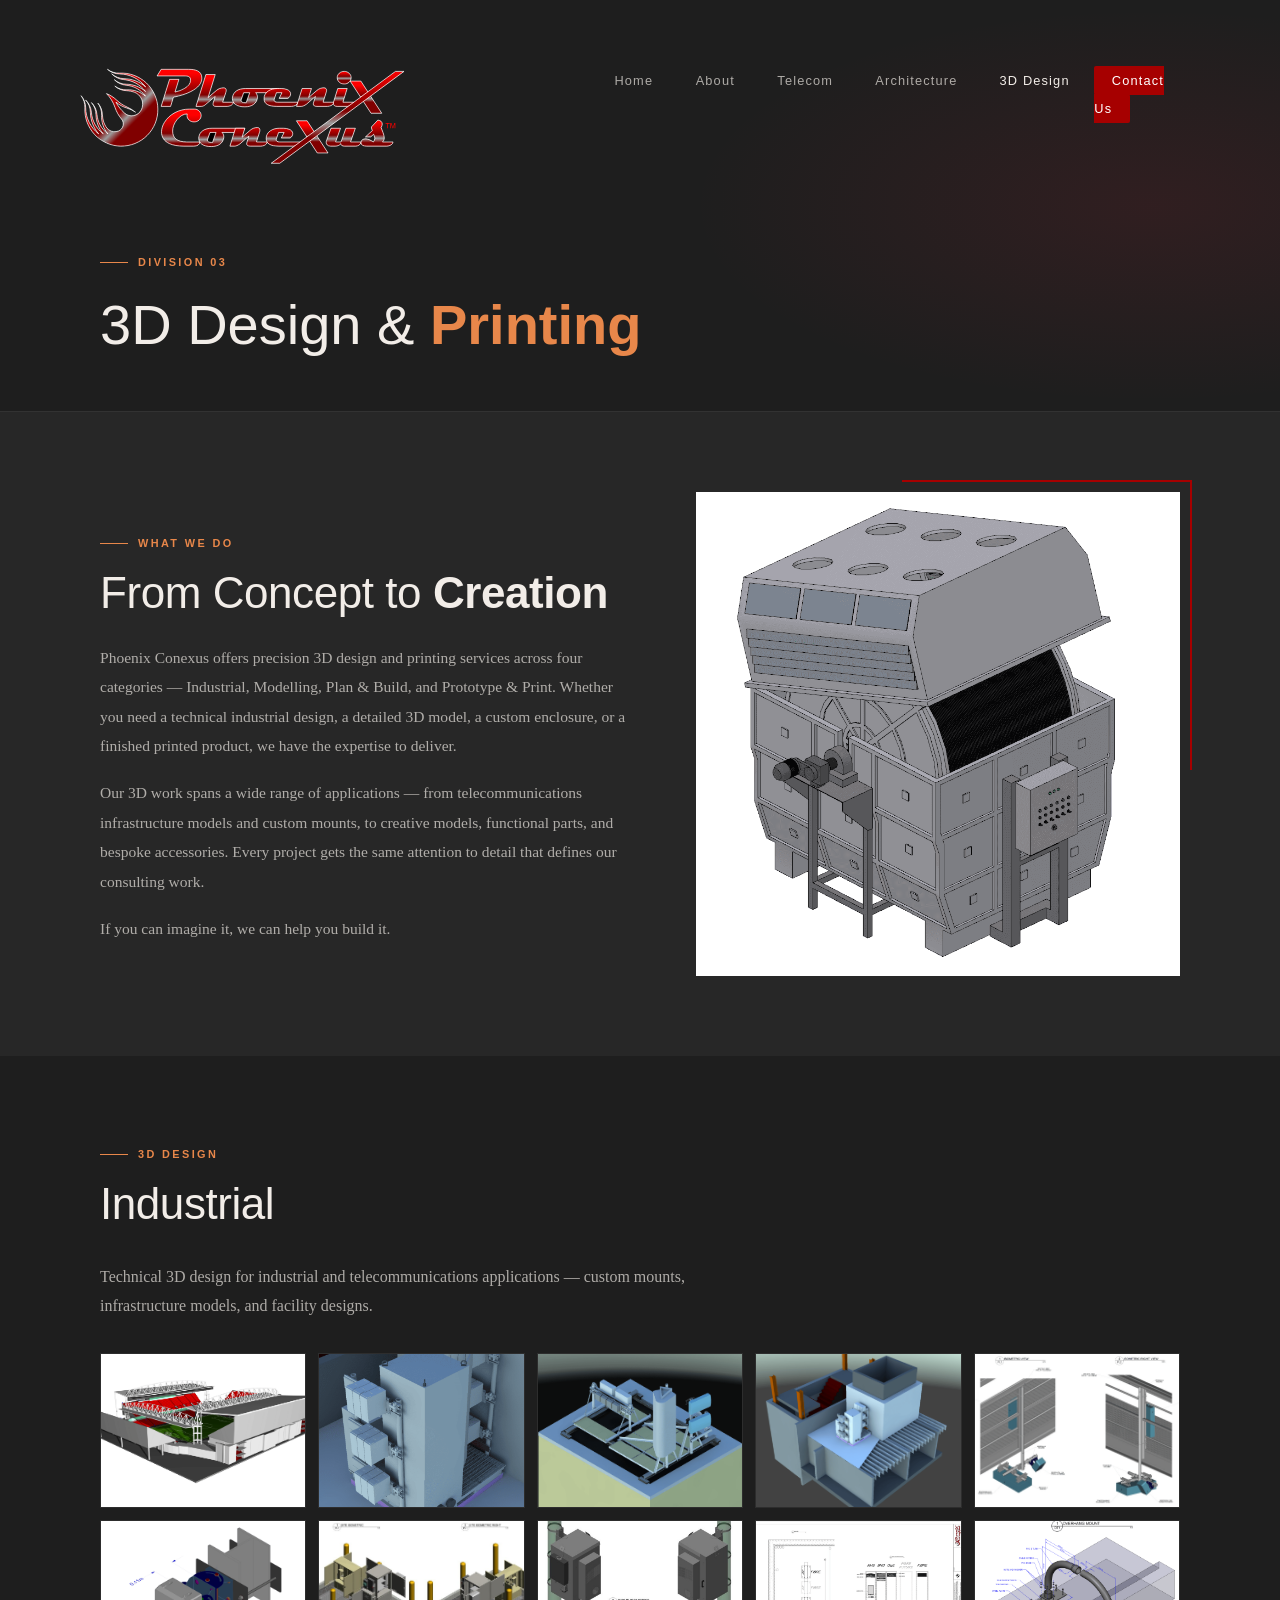
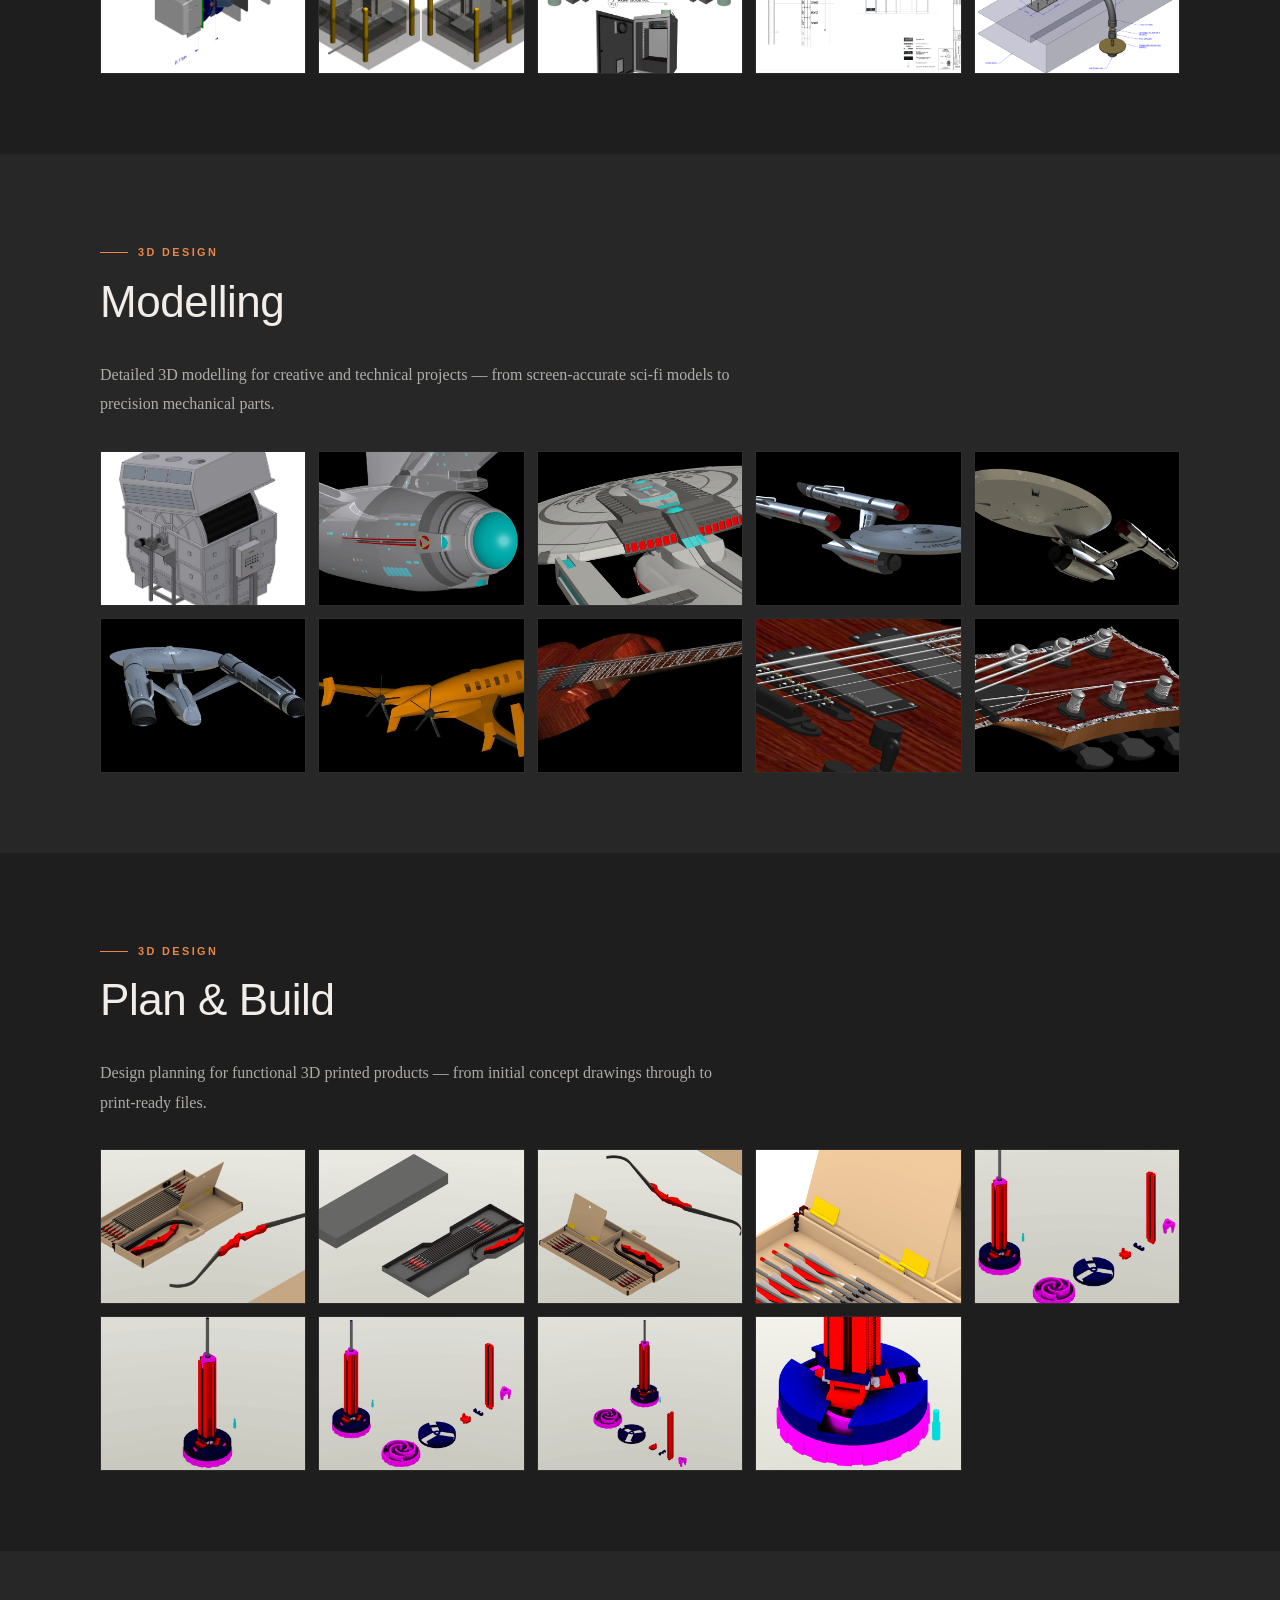
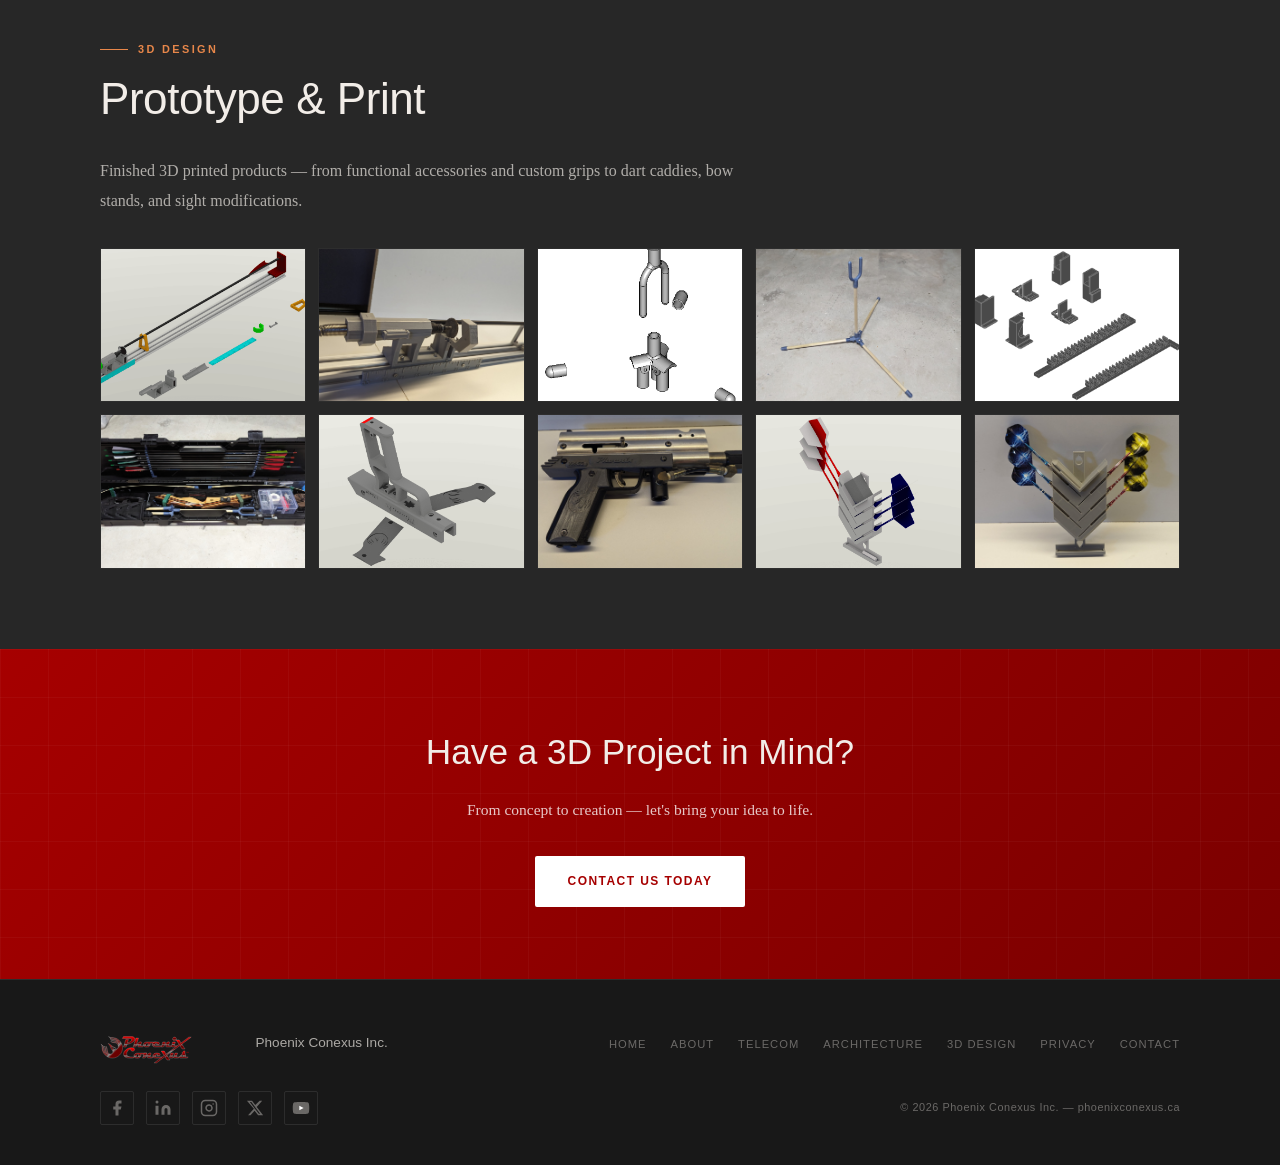
==== commit b0ce7e62: "Brief description of changes" ====
--- a/3d-design.html
+++ b/3d-design.html
@@ -208,13 +208,14 @@
       <li><a href="telecom.html">Telecom</a></li>
       <li><a href="architecture.html">Architecture</a></li>
       <li><a href="3d-design.html">3D Design</a></li>
+      <li><a href="privacy.html">Privacy</a></li>
       <li><a href="contact.html">Contact</a></li>
     </ul>
     <div class="footer-social">
       <a href="https://www.facebook.com/phoenixconexus" target="_blank" rel="noopener" aria-label="Facebook">
         <svg xmlns="http://www.w3.org/2000/svg" width="18" height="18" viewBox="0 0 24 24" fill="currentColor"><path d="M18 2h-3a5 5 0 0 0-5 5v3H7v4h3v8h4v-8h3l1-4h-4V7a1 1 0 0 1 1-1h3z"/></svg>
       </a>
-      <a href="https://www.linkedin.com/showcase/phoenix-conexus-inc" target="_blank" rel="noopener" aria-label="LinkedIn">
+      <a href="https://www.linkedin.com/company/phoenix-enterprises-inc" target="_blank" rel="noopener" aria-label="LinkedIn">
         <svg xmlns="http://www.w3.org/2000/svg" width="18" height="18" viewBox="0 0 24 24" fill="currentColor"><path d="M16 8a6 6 0 0 1 6 6v7h-4v-7a2 2 0 0 0-2-2 2 2 0 0 0-2 2v7h-4v-7a6 6 0 0 1 6-6zM2 9h4v12H2z"/><circle cx="4" cy="4" r="2"/></svg>
       </a>
       <a href="https://www.instagram.com/pci.phnx/" target="_blank" rel="noopener" aria-label="Instagram">
